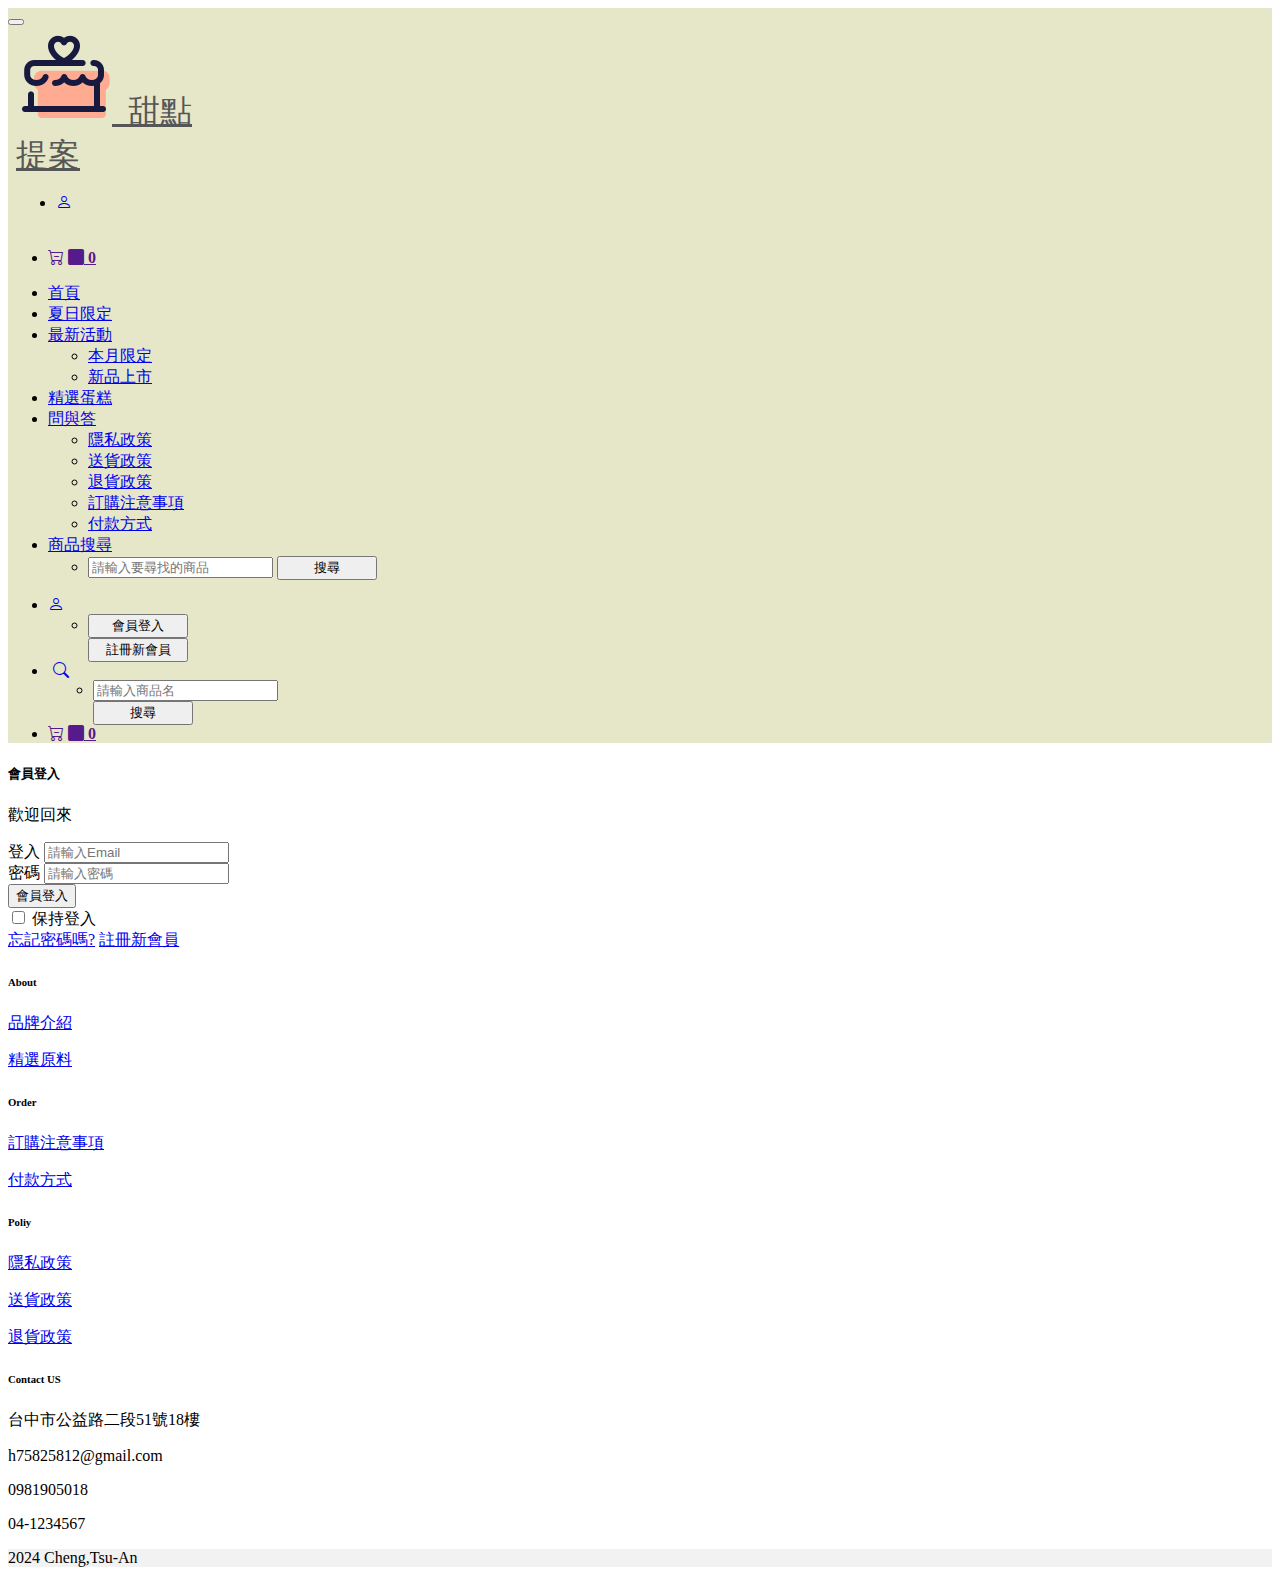
==== logIn.html @ ba7afc49 "重新建立V1" ====
<!DOCTYPE html>
<html lang="en">
  <head>
    <meta charset="UTF-8" />
    <meta name="viewport" content="width=device-width, initial-scale=1.0" />
    <link
      rel="stylesheet"
      href="https://cdn.jsdelivr.net/npm/bootstrap-icons@1.11.3/font/bootstrap-icons.min.css"
    />
    <!--  icon -->
    <link rel="icon" href="./image/icons8-wedding-cake-pulsar-color-96.png" />
    <!--  字體 -->
    <link rel="preconnect" href="https://fonts.googleapis.com" />
    <link rel="preconnect" href="https://fonts.gstatic.com" crossorigin />
    <link
      href="https://fonts.googleapis.com/css2?family=Noto+Sans+JP:wght@100..900&display=swap"
      rel="stylesheet"
    />

    <link rel="stylesheet" href="./_css/bootstrap.css" />
    <script src="./_js/bootstrap.bundle.js"></script>
    <link rel="stylesheet" href="./_css/style.css" />
    <link rel="stylesheet" href="./_css/logIn.css" />
    <title>會員登入|甜點提案</title>
  </head>
  <script>
    function openLogin(url) {
      window.open(url, "_blank").focus();
    }
  </script>

  <body>
    <section class="">
      <nav
        class="navbar navbar-expand-lg navbar-dark sticky-top"
        style="align-items: center; background-color: rgb(230, 230, 200)"
      >
        <div class="container justify-content-between">
          <button
            class="navbar-toggler"
            type="button"
            data-bs-toggle="collapse"
            data-bs-target="#collapsibleNavbar"
          >
            <span class="navbar-toggler-icon"></span>
          </button>
          <div style="width: 180px; height: 100%; padding-left: 8px">
            <a
              class="navbar-brand"
              href="./index.html"
              style="font-size: 2rem; color: #565656"
              ><img
                src="./image/icons8-wedding-cake-pulsar-color-96.png"
                alt=""
                id="cakeIcon"
              />
              &nbsp;甜點提案</a
            >
          </div>

          <!-- icon1 -->
          <div class="nav_icon1" style="height: 100%; width: 120px">
            <ul
              class="navbar-nav"
              style="flex-direction: row; width: 100%; height: 100%"
            >
              <li
                class="dropdown"
                style="margin-left: 8px; width: 33px; height: 6.1vh"
              >
                <a
                  class="dropdown-toggle no-caret"
                  href="#"
                  role="button"
                  data-bs-toggle="dropdown"
                  aria-expanded="false"
                  data-bs-offset="0,50"
                  ><i class="bi bi-person"></i
                ></a>
                <!-- 會員連結 -->
              </li>

              <!-- 購物車1 -->
              <li class="">
                <div style="width: 75px; height: 100%">
                  <a class="car" href=""
                    ><i class="bi bi-cart-dash ms-2"></i
                  ></a>

                  <a class="carNumber" href="">
                    <i class="bi bi-square-fill icon"></i>
                    <span class="number"><b>0</b></span>
                  </a>
                </div>
              </li>
            </ul>
          </div>
          <!-- +這下 -->
          <div
            class="collapse navbar-collapse justify-content-center"
            id="collapsibleNavbar"
          >
            <ul class="navbar-nav">
              <li class="nav-item">
                <a class="nav-link" href="#">首頁</a>
              </li>
              <li class="nav-item">
                <a class="nav-link" href="#">夏日限定</a>
                <!--連結老奶奶-->
              </li>
              <li class="nav-item dropdown">
                <a
                  class="nav-link dropdown-toggle"
                  href="#"
                  role="button"
                  data-bs-toggle="dropdown"
                  >最新活動</a
                >
                <ul class="dropdown-menu">
                  <li><a class="dropdown-item" href="#">本月限定</a></li>
                  <li><a class="dropdown-item" href="#">新品上市</a></li>
                </ul>
              </li>
              <li class="nav-item">
                <a class="nav-link" href="#">精選蛋糕</a>
              </li>
              <li class="nav-item dropdown">
                <a
                  class="nav-link dropdown-toggle"
                  href="#"
                  role="button"
                  data-bs-toggle="dropdown"
                  >問與答</a
                >
                <ul class="dropdown-menu">
                  <li><a class="dropdown-item" href="#">隱私政策</a></li>
                  <li><a class="dropdown-item" href="#">送貨政策</a></li>
                  <li><a class="dropdown-item" href="#">退貨政策</a></li>
                  <li><a class="dropdown-item" href="#">訂購注意事項</a></li>
                  <li><a class="dropdown-item" href="#">付款方式</a></li>
                </ul>
              </li>
              <li id="itemSearch" class="nav-item dropdown">
                <a
                  class="nav-link dropdown-toggle"
                  href="#"
                  role="button"
                  data-bs-toggle="dropdown"
                  >商品搜尋</a
                >
                <ul class="dropdown-menu">
                  <li>
                    <form class="d-flex" role="search">
                      <input
                        class="form-control me-2 ms-2"
                        type="search"
                        placeholder="請輸入要尋找的商品"
                        aria-label="Search"
                      />
                      <button
                        class="btn btn-outline-secondary me-2"
                        type="submit"
                        style="width: 100px"
                      >
                        搜尋
                      </button>
                    </form>
                  </li>
                </ul>
              </li>
            </ul>
          </div>
          <div class="nav_icon2" style="height: 100%; width: 200px">
            <ul
              class="navbar-nav"
              style="flex-direction: row; width: 100%; height: 100%"
            >
              <li class="dropdown" style="width: 100%; height: 100%">
                <a
                  style="width: 100%; height: 100%"
                  class="dropdown-toggle no-caret"
                  href="#"
                  role="button"
                  data-bs-toggle="dropdown"
                  ><i class="bi bi-person"></i
                ></a>
                <ul
                  class="dropdown-menu dropdown-menu-end"
                  style="width: 170px"
                >
                  <li class="w-100">
                    <form class="d-flex flex-wrap w-100" role="search">
                      <button
                        id="btn_menber"
                        class="btn btn-outline-secondary mt-1 w-100 ms-2 me-2"
                        type="submit"
                        style="width: 100px"
                      >
                        會員登入
                      </button>
                      <button
                        id="btn_reg"
                        class="btn btn-outline-secondary mt-1 w-100 ms-2 me-2"
                        type="submit"
                        style="width: 100px"
                      >
                        註冊新會員
                      </button>
                    </form>
                  </li>
                </ul>
              </li>
              <li
                class="dropdown"
                style="width: 100%; height: 100%; padding-left: 5px"
              >
                <a
                  class="dropdown-toggle no-caret"
                  href="#"
                  role="button"
                  data-bs-toggle="dropdown"
                  style="width: 100%; height: 100%"
                  ><i class="bi bi-search" style="width: 100%; height: 100%"></i
                ></a>
                <ul
                  class="dropdown-menu dropdown-menu-end"
                  style="width: 170px"
                >
                  <li class="w-100">
                    <form class="d-flex flex-wrap w-100" role="search">
                      <input
                        class="form-control me-2 ms-2"
                        type="search"
                        placeholder="請輸入商品名"
                        aria-label="Search"
                      />
                      <button
                        class="btn btn-outline-secondary mt-1 w-100 ms-2 me-2"
                        type="submit"
                        style="width: 100px"
                      >
                        搜尋
                      </button>
                    </form>
                  </li>
                </ul>
              </li>
              <li class="">
                <!-- 購物車icon -->
                <div
                  style="
                    margin-right: 50px;

                    width: 70px;
                    height: 100%;
                  "
                >
                  <a class="car" href=""
                    ><i class="bi bi-cart-dash ms-2"></i
                  ></a>

                  <a class="carNumber" href="">
                    <i class="bi bi-square-fill icon"></i>
                    <span class="number"><b>0</b></span>
                  </a>
                </div>
              </li>
            </ul>
          </div>
        </div>
      </nav>
      <!-- 會員登入 -->
      <div class="logIn_menber">
        <div class="container">
          <div class="menberTitle d-flex"><h5 class="">會員登入</h5></div>
          <div class="form-container">
            <div class="d-flex flex-wrap justify-content-center">
              <p class="w-100 text-center fs-4">歡迎回來</p>
              <div class="d-flex w-100 justify-content-center">
                <form class="px-4 py-3">
                  <div class="mb-3">
                    <label for="FormEmail1" class="form-label">登入</label>
                    <input
                      type="email"
                      class="form-control"
                      id="FormEmail1"
                      placeholder="請輸入Email"
                    />
                  </div>
                  <div class="mb-3">
                    <label for="FormPassword" class="form-label">密碼</label>
                    <input
                      type="password"
                      class="form-control"
                      id="FormPassword"
                      placeholder="請輸入密碼"
                    />
                  </div>
                  <div class="mb-3">
                    <button id="btn_menber" type="submit" class="btn btn-light">
                      會員登入
                    </button>
                    <div class="form-check">
                      <input
                        type="checkbox"
                        class="form-check-input"
                        id="dropdownCheck"
                      />
                      <label class="form-check-label" for="dropdownCheck">
                        保持登入
                      </label>
                    </div>
                  </div>
                </form>
              </div>

              <div class="passwordAndnewMenber d-flex">
                <a class="" href="#">忘記密碼嗎?</a>
                <a class="" href="#">註冊新會員</a>
              </div>
            </div>
          </div>
        </div>
      </div>
    </section>

    <!-- Footer -->
    <footer class="text-center text-lg-start bg-body-tertiary text-muted">
      <!-- Section: Links  -->
      <section class="">
        <div
          class="container text-center text-md-start mt-5"
          style="max-width: 1040px"
        >
          <!-- Grid row -->
          <div class="row mt-3">
            <!-- Grid column -->
            <div class="col-md-3 mx-auto mb-4">
              <!-- Content -->
              <h6 class="text-uppercase fw-bold mb-4">About</h6>
              <p>
                <a href="#!" class="text-reset">品牌介紹</a>
              </p>
              <p>
                <a href="#!" class="text-reset">精選原料</a>
              </p>
            </div>
            <!-- Grid column -->

            <!-- Grid column -->
            <div class="col-md-3 mx-auto mb-4">
              <!-- Links -->
              <h6 class="text-uppercase fw-bold mb-4">Order</h6>
              <p>
                <a href="#!" class="text-reset">訂購注意事項</a>
              </p>
              <p>
                <a href="#!" class="text-reset">付款方式</a>
              </p>
            </div>
            <!-- Grid column -->

            <!-- Grid column -->
            <div class="col-md-3 mx-auto mb-4">
              <!-- Links -->
              <h6 class="text-uppercase fw-bold mb-4">Poliy</h6>
              <p>
                <a href="#!" class="text-reset">隱私政策</a>
              </p>
              <p>
                <a href="#!" class="text-reset">送貨政策</a>
              </p>
              <p>
                <a href="#!" class="text-reset">退貨政策</a>
              </p>
            </div>
            <!-- Grid column -->

            <!-- Grid column -->
            <div class="col-md-3 mx-auto mb-md-0 mb-4">
              <!-- Links -->
              <h6 class="text-uppercase fw-bold mb-4 ms-5">Contact US</h6>
              <p><i class="fas fa-home me-3"></i> 台中市公益路二段51號18樓</p>
              <p>
                <i class="fas fa-envelope me-3"></i>
                h75825812@gmail.com
              </p>
              <p><i class="fas fa-phone me-3"></i> 0981905018</p>
              <p><i class="fas fa-print me-3"></i> 04-1234567</p>
            </div>
            <!-- Grid column -->
          </div>
          <!-- Grid row -->
        </div>
      </section>
      <!-- Section: Links  -->

      <!-- Copyright -->
      <div
        class="text-center p-4"
        style="background-color: rgba(0, 0, 0, 0.05)"
      >
        2024 Cheng,Tsu-An
      </div>
      <!-- Copyright -->
    </footer>
    <!-- Footer -->
  </body>
</html>
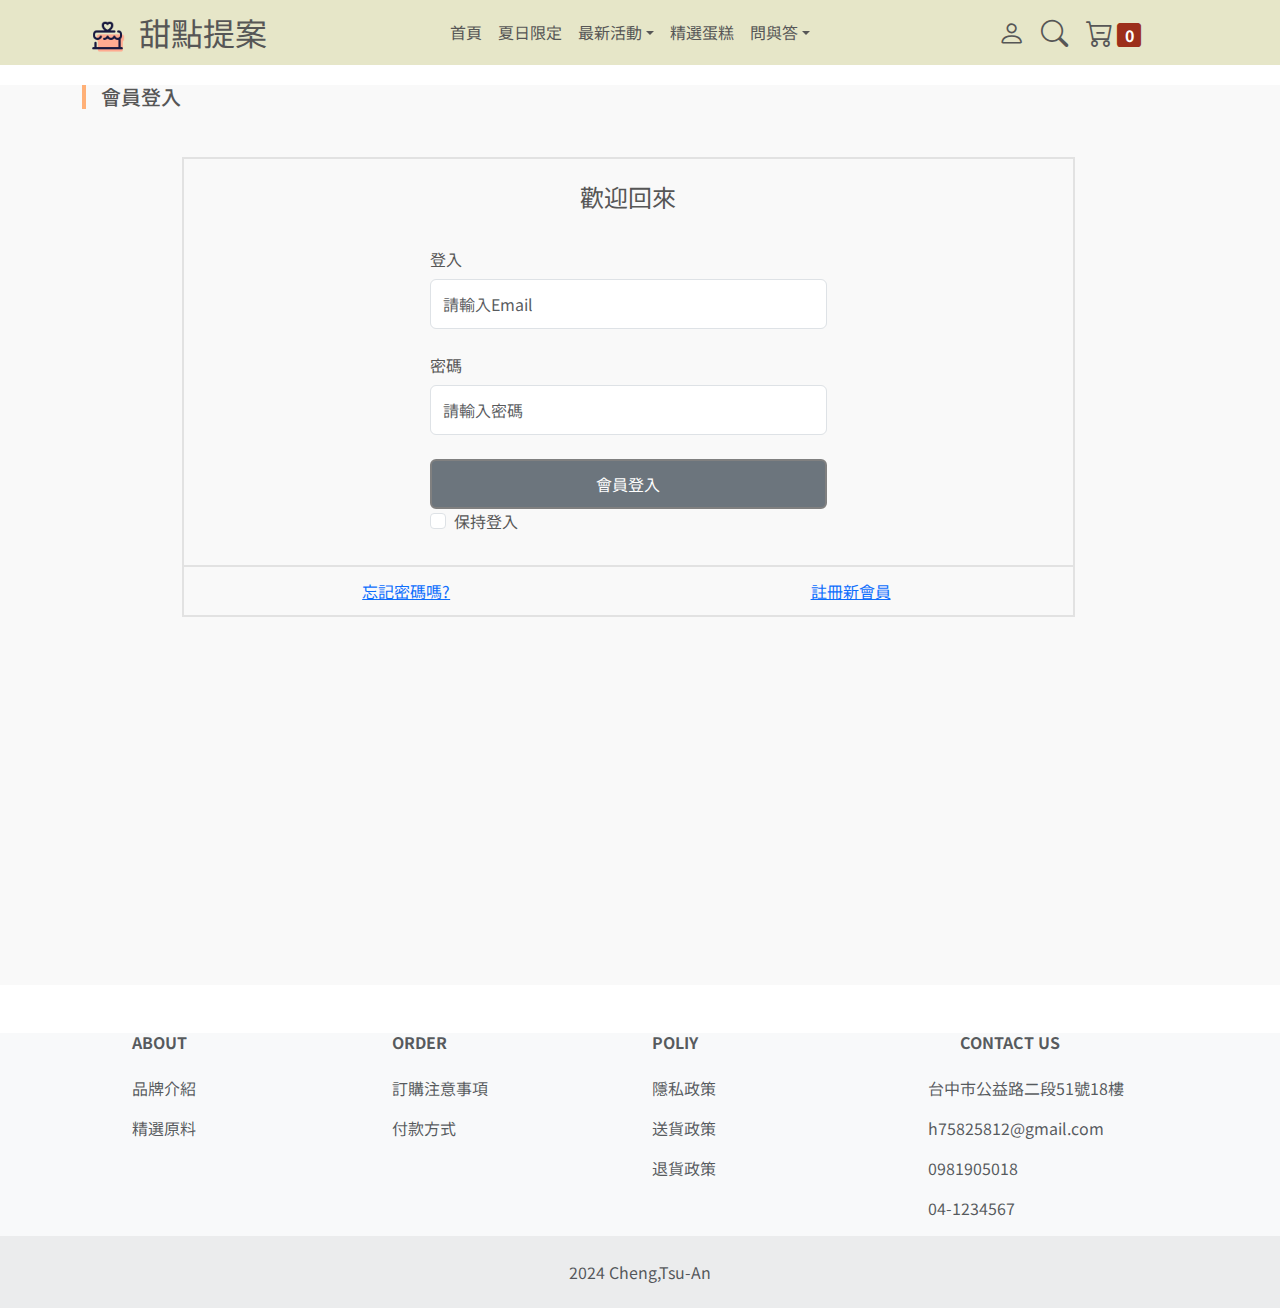
==== commit c9fb03a9: "git push" ====
--- a/logIn.html
+++ b/logIn.html
@@ -17,10 +17,13 @@
       rel="stylesheet"
     />
 
-    <link rel="stylesheet" href="./_css/bootstrap.css" />
-    <script src="./_js/bootstrap.bundle.js"></script>
-    <link rel="stylesheet" href="./_css/style.css" />
-    <link rel="stylesheet" href="./_css/logIn.css" />
+    <link
+      rel="stylesheet"
+      href="https://cdn.jsdelivr.net/npm/bootstrap@5.3.3/dist/css/bootstrap.min.css"
+    />
+    <script src="https://cdn.jsdelivr.net/npm/bootstrap@5.3.3/dist/js/bootstrap.bundle.min.js"></script>
+    <link rel="stylesheet" href="./style.css" />
+    <link rel="stylesheet" href="./logIn.css" />
     <title>會員登入|甜點提案</title>
   </head>
   <script>
@@ -50,7 +53,7 @@
               href="./index.html"
               style="font-size: 2rem; color: #565656"
               ><img
-                src="./image/icons8-wedding-cake-pulsar-color-96.png"
+                src="./icons8-wedding-cake-pulsar-color-96.png"
                 alt=""
                 id="cakeIcon"
               />
@@ -189,12 +192,12 @@
                   style="width: 170px"
                 >
                   <li class="w-100">
-                    <form class="d-flex flex-wrap w-100" role="search">
+                    <form class="d-flex flex-wrap w-100 p-0" role="search">
                       <button
                         id="btn_menber"
                         class="btn btn-outline-secondary mt-1 w-100 ms-2 me-2"
                         type="submit"
-                        style="width: 100px"
+                        style="width: 100px; height: 100%"
                       >
                         會員登入
                       </button>
@@ -202,7 +205,7 @@
                         id="btn_reg"
                         class="btn btn-outline-secondary mt-1 w-100 ms-2 me-2"
                         type="submit"
-                        style="width: 100px"
+                        style="width: 100px; height: 100%"
                       >
                         註冊新會員
                       </button>
@@ -277,7 +280,7 @@
             <div class="d-flex flex-wrap justify-content-center">
               <p class="w-100 text-center fs-4">歡迎回來</p>
               <div class="d-flex w-100 justify-content-center">
-                <form class="px-4 py-3">
+                <form class="menberform px-4 py-3">
                   <div class="mb-3">
                     <label for="FormEmail1" class="form-label">登入</label>
                     <input
--- a/style.css
+++ b/style.css
@@ -0,0 +1,267 @@
+* {
+  box-sizing: border-box;
+  margin: 0;
+  padding: 0;
+}
+html {
+  font-size: 16px; /* 默認字體大小 */
+}
+body {
+  margin: 0;
+  font-family: "Noto Sans JP", sans-serif;
+  color: #565656;
+  font-size: 16px; /* 默認字體大小 */
+}
+#collapsibleNavbar a {
+  color: #565656;
+}
+
+.navbar-toggler {
+  color: #565656;
+  background-color: #858585;
+}
+
+.swaper-div img {
+  width: 100%;
+  height: 100%;
+  object-fit: cover;
+  vertical-align: middle;
+
+  /* object-fit:contain 留白*/
+}
+
+#cardgroup::after {
+  /*卡片位置留的空白*/
+  content: "";
+  width: 31.6rem;
+}
+#cardgroup {
+  /* 卡片群組 */
+  gap: 1.6rem;
+}
+.card_div_of_img {
+  /*ˋ照片外層的容器*/
+  width: 100%;
+  height: 230px;
+  overflow: hidden;
+  margin-bottom: 6px;
+
+  object-position: 50% 50%;
+}
+.card_div_of_img > img {
+  /*卡片容器裡面的照片*/
+  width: 100%;
+  height: 100%;
+  object-fit: cover;
+  object-position: right;
+  display: block;
+  border-radius: 15px;
+}
+
+.dessertCard {
+  width: 15rem;
+  height: 25rem;
+  display: block;
+  border-color: transparent;
+  border-radius: 0;
+}
+.dessertCard > div {
+  display: block;
+}
+
+.card1_body_div_name {
+  display: block;
+}
+.card1_body_div_name > h5 {
+  /*甜點卡片裡的文案*/
+  margin-bottom: 6px;
+  height: 75px;
+  color: #565656;
+  font-size: 1.25rem;
+}
+
+.card1_body_div_name > p {
+  /*甜點卡片裡的文案*/
+
+  height: 25px;
+  margin-bottom: 6px;
+  color: #858585;
+}
+
+.card1_body_div_name > a {
+  /*甜點卡片裡的按鈕*/
+  height: 35px;
+  color: #565656;
+}
+.card {
+  border-radius: 15px;
+  border-color: transparent;
+}
+
+.card2_div {
+  width: 500px;
+  height: 500px;
+  overflow: hidden;
+  object-position: 50% 50%;
+  border-radius: 15px;
+}
+
+.card2_div > img {
+  width: 100%;
+  height: 100%;
+  object-fit: cover;
+  object-position: right;
+  display: block;
+}
+
+#card2_content_1 {
+  width: 500px;
+  height: 315px;
+
+  padding-left: 0;
+  padding-right: 0;
+  padding-top: 40px;
+  color: #565656;
+}
+#card2_content_2 {
+  width: 500px;
+  height: 350px;
+
+  padding-left: 0;
+  padding-right: 0;
+  padding-top: 0;
+  color: #565656;
+}
+
+.card2_content > h3 {
+  margin-bottom: 2rem;
+}
+
+.card2_content_p1 {
+  margin-bottom: 2rem;
+  height: 6.2rem;
+  font-size: 18.5px;
+}
+.card2_content_p2 {
+  margin-bottom: 0.5rem;
+}
+.card2_content > a {
+  width: 40%;
+  color: #565656;
+}
+.btn-light {
+  /*按鈕的外框*/
+  border: 2px gray solid;
+}
+#cakeIcon {
+  width: 35px;
+  margin-bottom: 4px;
+}
+.icon_li {
+  list-style-type: none;
+}
+
+.no-caret::after {
+  display: none;
+}
+
+.dropdown-toggle > i,
+.car > i {
+  font-size: 1.7rem;
+  color: #565656;
+}
+.card2_Content_div {
+  width: 500px;
+  height: 500px;
+}
+
+#block_bottom {
+  width: 100%;
+  height: 10px;
+  background-color: rgb(240, 240, 225);
+  display: flex;
+  justify-content: center;
+}
+#block_mid {
+  width: 100%;
+  height: 10px;
+  background-color: rgb(240, 240, 225);
+  display: flex;
+  justify-content: center;
+}
+
+#btn_menber {
+  background-color: #6c757d;
+  color: white;
+}
+#btn_menber:hover {
+  background-color: rgb(240, 240, 225);
+  color: #6c757d;
+}
+
+#btn_reg:hover {
+  background-color: rgb(240, 240, 225);
+  color: #6c757d;
+}
+
+footer a {
+  text-decoration: none;
+}
+
+@media (max-width: 1040px) {
+  .card2_Content_div {
+    height: 400px;
+  }
+  #block_bottom,
+  #block_mid {
+    display: none;
+  }
+
+  #card2_content_1 {
+    width: 500px;
+    height: 350px;
+    padding-top: 0;
+    padding-left: 0;
+    padding-right: 0;
+  }
+  .card2_content > a {
+    width: 80%;
+    border: 2.5px solid #858585;
+  }
+}
+/* 購物車數字圖示 */
+.carNumber {
+  position: relative;
+  display: inline-block;
+  width: 24px; /* 根據圖標大小調整 */
+  height: 24px; /* 根據圖標大小調整 */
+}
+
+.carNumber .icon {
+  font-size: 24px; /* 根據圖標大小調整 */
+  line-height: 24px; /* 根據圖標大小調整 */
+  color: rgb(156, 47, 27);
+}
+
+.carNumber .number {
+  position: absolute;
+  top: 55%;
+  left: 50%;
+  transform: translate(-50%, -50%);
+  color: white;
+  font-size: 16px; /* 根據需要調整數字大小 */
+}
+
+@media (max-width: 992px) {
+  .nav_icon2 {
+    display: none;
+  }
+}
+@media (min-width: 992px) {
+  .nav_icon1 {
+    display: none;
+  }
+  #itemSearch {
+    display: none;
+  }
+}
--- a/logIn.css
+++ b/logIn.css
@@ -0,0 +1,62 @@
+::after,
+::before,
+* {
+  box-sizing: border-box;
+  margin: 0;
+  padding: 0;
+}
+
+.logIn_menber {
+  min-height: 100vh;
+  margin-top: 20px;
+  background-color: #f9f9f9;
+}
+/* .menberTitle {
+  border: 2px solid blue;
+} */
+.menberTitle > h5 {
+  border-left: 4px solid rgb(255, 176, 119);
+  padding: 0 15px;
+}
+.form-container {
+  border: 2px solid #e2e2e2;
+  margin-top: 40px;
+  margin-left: 100px;
+  margin-right: 40px;
+  padding-top: 20px;
+  width: 80%;
+}
+
+#FormEmail1,
+#FormPassword,
+.btn {
+  height: 50px;
+  width: 100%;
+}
+#FormEmail1,
+#FormPassword {
+  margin-bottom: 24px;
+}
+
+.passwordAndnewMenber {
+  width: 100%;
+  border-top: 2px solid #e2e2e2;
+  text-align: center;
+  height: 50px;
+  align-items: center;
+}
+.passwordAndnewMenber > a {
+  width: 50%;
+}
+
+@media (min-width: 768px) {
+  .menberform {
+    width: 75%;
+  }
+}
+
+@media (min-width: 992px) {
+  .menberform {
+    width: 50%;
+  }
+}
